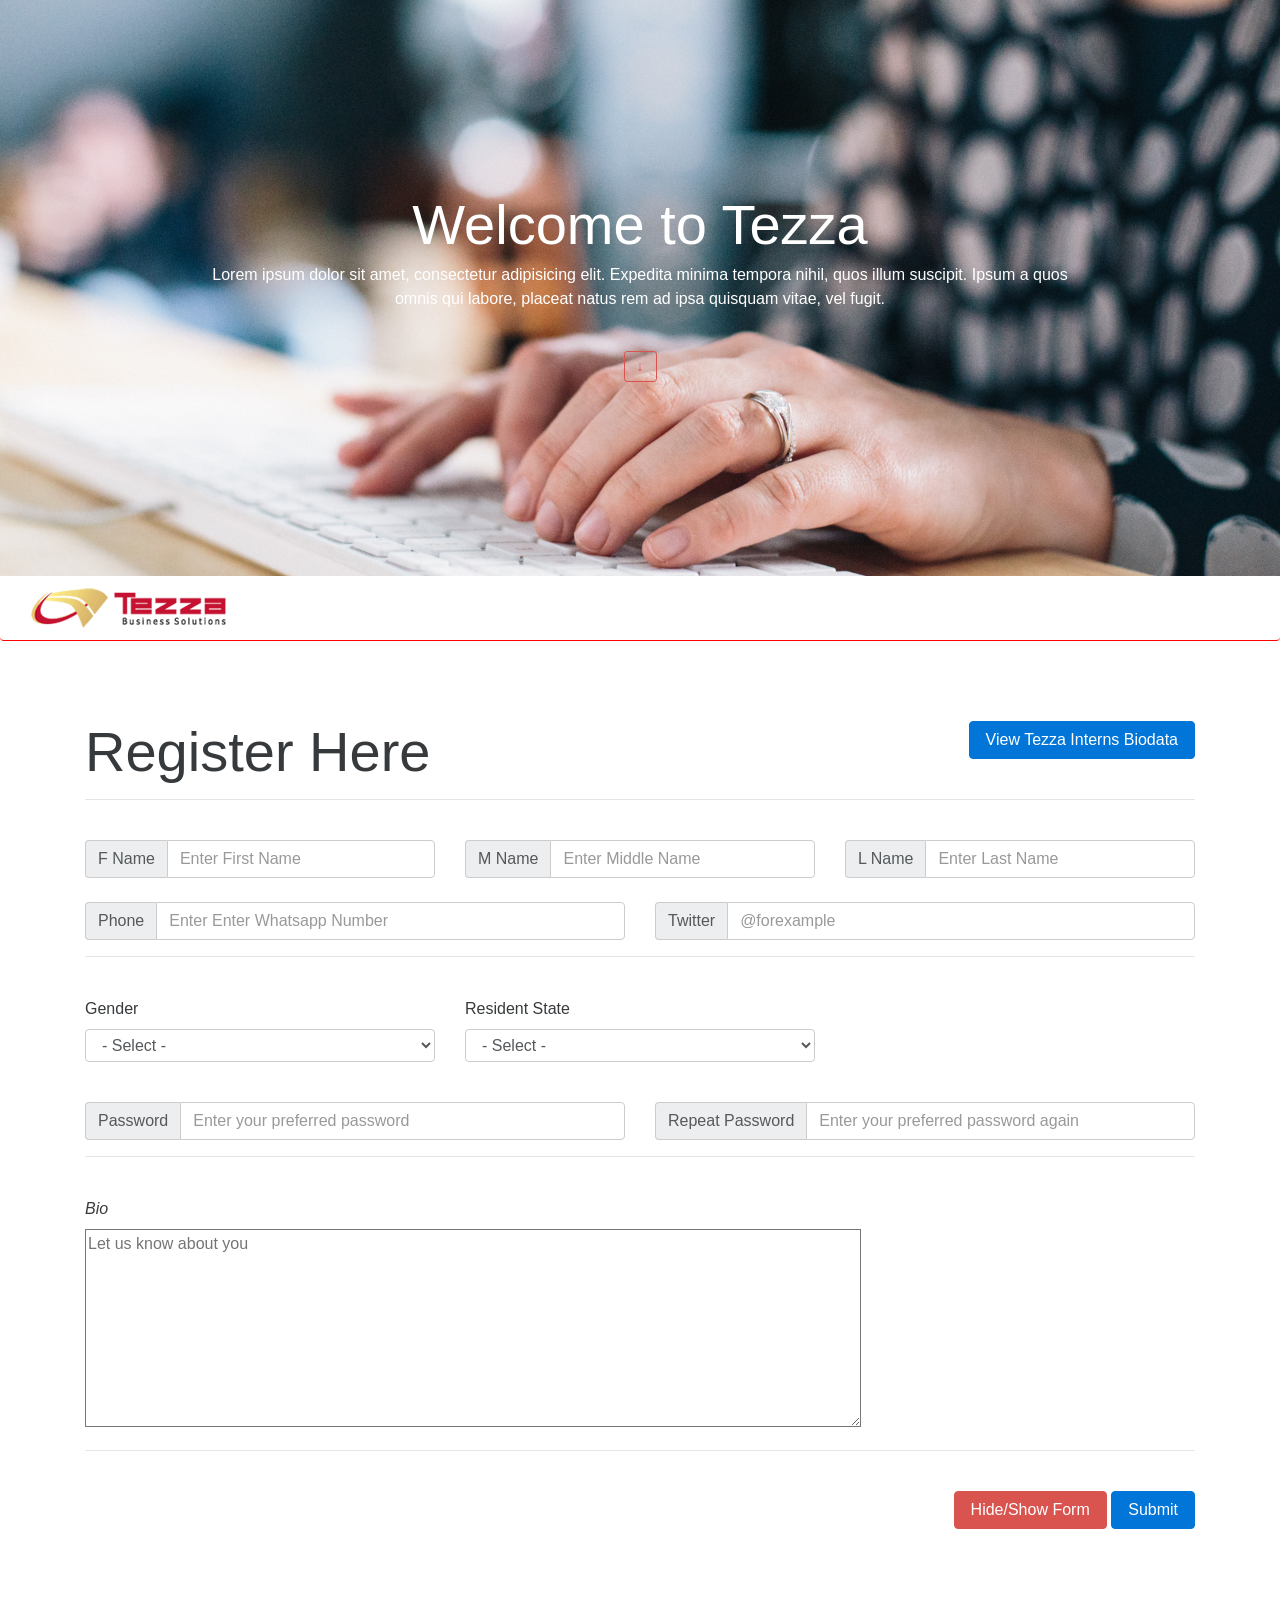
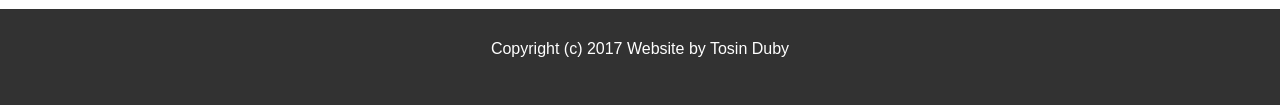
==== index.html @ f2ec456e "This is the first commit of this project" ====
<!DOCTYPE html>
<html lang="en">
  <head>
    <!-- Required meta tags always come first -->
    <meta charset="utf-8">
    <meta name="viewport" content="width=device-width, initial-scale=1, shrink-to-fit=no">
    <meta http-equiv="x-ua-compatible" content="ie=edge">

    <!-- Bootstrap CSS -->
    <link rel="stylesheet" href="bower_components/bootstrap/dist/css/bootstrap.min.css">

    <!-- Custom CSS -->
    <link rel="stylesheet" href="styles.css">

  </head>
  <body>

    <section id="cover">
        <div id="cover-caption">
            <div class="container">
                <div class="col-sm-10 col-sm-offset-1">
                  <!-- 'display' is new feature in Bootstrap 4 -->
                    <h1 class="display-4">Welcome to Tezza</h1>
                    <p>  Lorem ipsum dolor sit amet, consectetur adipisicing elit. Expedita minima tempora nihil, quos illum suscipit. Ipsum a quos omnis qui labore, placeat natus rem ad ipsa quisquam vitae, vel fugit.</p>

                    <br>

                    <!-- 'secondary-outline' is a new feature in BS4 -->
                    <a href="#nav-main" class="btn btn-danger-outline btn-sm" role="button">&darr;</a>
                </div>
            </div>
        </div>
    </section>

    <nav class="navbar navbar-default" id="nav-main">
  <div class="container-fluid">
    <div class="navbar-header">
      <a class="navbar-brand" href="#">
        <img alt="Brand" src="img/logo.jpg">
      </a>
    </div>
  </div>
</nav>

    <!-- <nav class="navbar navbar-light navbar-full" id="nav-main">

      <button class="navbar-toggler hidden-sm-up pull-xs-right" type="button" data-toggle="collapse" data-target="#startupNavbar">
        &#9776;
        </button>
        <a class="navbar-brand" href="#"><img src="img/logo.jpg" alt="startup.logo" height="26"></a>
         <div class="collapse navbar-toggleable-xs" id="startupNavbar">
           <ul class="nav navbar-nav pull-xs-right">
               <li class="nav-item active">
                   <a class="nav-link" href="#">Home <span class="sr-only">(current)</span></a>
               </li>
               <li class="nav-item">
                   <a class="nav-link" href="#">About</a>
               </li>
               <li class="nav-item">
                   <a class="nav-link" href="#">Contact</a>
               </li>
           </ul>

         </div>
    </nav> -->



    <section id="what-we-do">
         <div class="section-content">
             <div class="container">
               <div class="reg">
                 <h2 class="display-4">Register Here
                  <a href="viewdata.html">
                   <button class="btn btn-md btn-primary pull-xs-right">  View Tezza Interns Biodata
                   </button>
                   </a>
                 </h2>

              </div>

                 <hr>
                 <br>

                   <form action="php/insert.php" method="post">
                    <!-- 'hideform' to hide form in script.js -->
                     <div id="hideForm">
                     <!-- FIRST ROW -->
                     <div class="row">
                       <div class="col-md-4">
                         <div class="input-group input-group-md">
  <span class="input-group-addon" id="sizing-addon1">F Name</span>
  <input type="text" class="form-control" placeholder="Enter First Name" aria-describedby="sizing-addon1" required="required" name="fname">
  </div>
                        </div>
                       <div class="col-md-4">
                         <div class="input-group input-group-md">
  <span class="input-group-addon" id="sizing-addon2">M Name</span>
  <input type="text" class="form-control" placeholder="Enter Middle Name" aria-describedby="sizing-addon2" required="required" name="mname">
  </div>
                       </div>
                       <div class="col-md-4">
                         <div class="input-group input-group-md">
  <span class="input-group-addon" id="sizing-addon3">L Name</span>
  <input type="text" class="form-control" placeholder="Enter Last Name" aria-describedby="sizing-addon3" required="required" name="lname">
  </div>
                       </div>

                     </div>
                     <!-- END FIRST ROW -->

                     <br>

                     <!-- SECOND ROW -->
                     <div class="row">
                       <div class="col-md-6">
                         <div class="input-group input-group-md">
  <span class="input-group-addon" id="sizing-addon1">Phone</span>
  <input type="phone" class="form-control" placeholder="Enter Enter Whatsapp Number" aria-describedby="sizing-addon1" required="required" name="phone">
  </div>
                        </div>
                       <div class="col-md-6">
                         <div class="input-group input-group-md">
  <span class="input-group-addon" id="sizing-addon2">Twitter</span>
  <input type="text" class="form-control" placeholder="@forexample" aria-describedby="sizing-addon2" required="required" name="twitter">
  </div>
                       </div>

                     </div>
                     <!-- END SECOND ROW -->

                      <hr>
                                        <br>


                                        <!-- THIRD ROW -->
                                        <div class="row">
                                          <div class="col-md-4">
                                            <!-- Large button group -->
                                            <div class="form-group">
                              <label for="exampleSelect2">Gender</label>
                              <select class="form-control" name="gender" id="exampleSelect2" required="required">
                                <option value="" selected="selected">- Select -</option>
                                    <option value="Abuja FCT">Male</option>
                                    <option value="Abia">Female</option>
                                    <option value="Adamawa">Bisexual</option>
                              </select>
                              </div>
                                           </div>
                                          <div class="col-md-4">
                                            <!-- Large button group -->
                                            <div class="form-group" id="state">
                              <label for="exampleSelect2">Resident State</label>
                              <select class="form-control" name="state" id="exampleSelect2" required="required">
                                <option value="" selected="selected">- Select -</option>
                                    <option value="Abuja FCT">Abuja FCT</option>
                                    <option value="Abia">Abia</option>
                                    <option value="Adamawa">Adamawa</option>
                                    <option value="Akwa Ibom">Akwa Ibom</option>
                                    <option value="Anambra">Anambra</option>
                                    <option value="Bauchi">Bauchi</option>
                                    <option value="Bayelsa">Bayelsa</option>
                                    <option value="Benue">Benue</option>
                                    <option value="Borno">Borno</option>
                                    <option value="Cross River">Cross River</option>
                                    <option value="Delta">Delta</option>
                                    <option value="Ebonyi">Ebonyi</option>
                                    <option value="Edo">Edo</option>
                                    <option value="Ekiti">Ekiti</option>
                                    <option value="Enugu">Enugu</option>
                                    <option value="Gombe">Gombe</option>
                                    <option value="Imo">Imo</option>
                                    <option value="Jigawa">Jigawa</option>
                                    <option value="Kaduna">Kaduna</option>
                                    <option value="Kano">Kano</option>
                                    <option value="Katsina">Katsina</option>
                                    <option value="Kebbi">Kebbi</option>
                                    <option value="Kogi">Kogi</option>
                                    <option value="Kwara">Kwara</option>
                                    <option value="Lagos">Lagos</option>
                                    <option value="Nassarawa">Nassarawa</option>
                                    <option value="Niger">Niger</option>
                                    <option value="Ogun">Ogun</option>
                                    <option value="Ondo">Ondo</option>
                                    <option value="Osun">Osun</option>
                                    <option value="Oyo">Oyo</option>
                                    <option value="Plateau">Plateau</option>
                                    <option value="Rivers">Rivers</option>
                                    <option value="Sokoto">Sokoto</option>
                                    <option value="Taraba">Taraba</option>
                                    <option value="Yobe">Yobe</option>
                                    <option value="Zamfara">Zamfara</option>
                               <option value="Outside Nigeria">Outside Nigeria</option>
                              </select>
                              </div>
                                           </div>
                                           <div class="col-md-4">
                                             <!-- Large button group -->
                                             <div class="form-group" id="lgmt">
                               <label for="exampleSelect2">Local Gvnt</label>
                               <select class="form-control" name="lg" id="exampleSelect2" required="required">
                                 <option value="" selected="selected">- Select -</option>
                                     <option value="Abuja FCT">Male</option>
                                     <option value="Abia">Female</option>
                                     <option value="Adamawa">Bisexual</option>
                               </select>
                               </div>
                                            </div>

                                        </div>
                                        <!-- END THIRD ROW -->

                     <br>

                     <!-- FOURTH ROW -->
                     <div class="row">
                       <div class="col-md-6">
                         <div class="input-group input-group-md">
  <span class="input-group-addon" id="sizing-addon4">Password</span>
  <input type="password" class="form-control" placeholder="Enter your preferred password" aria-describedby="sizing-addon4" required="required" name="password">
  </div>
                       </div>
                       <div class="col-md-6">
                         <div class="input-group input-group-md">
  <span class="input-group-addon" id="sizing-addon5">Repeat Password</span>
  <input type="password" class="form-control" placeholder="Enter your preferred password again" aria-describedby="sizing-addon5" required="required" name="rpassword">
  </div>
                       </div>

                     </div>
                     <!-- END FOURTH ROW -->
                  <hr>
                  <br>

                     <!-- Last ROW -->
                     <div class="row">
                       <div class="col-md-12">
                         <label for="home"><i>  Bio</i></label>
                         <div class="input-group input-group-md">
  <textarea name="bio" rows="8" cols="80" placeholder="Let us know about you" id="home" required="required"></textarea>
  </div>
                       </div>

                     </div>
                     <!-- END lAST ROW -->

                     <hr>
                      </div>
                     <br>
                      <div class="btns pull-xs-right">
                        <button type="Submit" class="btn btn-md btn-danger" id="cancel"> Hide/Show Form </button>
                        <button type="Submit" class="btn btn-md btn-primary" id="submit"> Submit </button>
                      </div>

                   </form>


             </div>
         </div>
    </section>

    <footer class="mbr-small-footer mbr-section mbr-section-nopadding" id="footer1-9" style="background-color: rgb(50, 50, 50); padding-top: 1.75rem; padding-bottom: 1.75rem;">

<div class="container">
    <p class="text-xs-center" style="color:#fff;">Copyright (c) 2017 Website by Tosin Duby</p>
</div>
</footer>

    <!-- jQuery first, then Bootstrap JS. -->
    <script src="https://ajax.googleapis.com/ajax/libs/jquery/2.1.4/jquery.min.js"></script>
    <script src="bower_components/bootstrap/dist/js/bootstrap.min.js"></script>
    <script src="js/script.js">  </script>
  </body>
</html>
---- styles.css ----
/* Styles.css*/

html,
body {
	height: 80%;
}

nav {
	border-bottom: solid 1px red;
}

.nav-item{
	border-right: solid 1px red;
	margin-left: 5px;
}

.arrow-down {
	border: solid 1px white;
}

img {
	max-width: 100%;
}
/* Cover*/

#cover {
	background: #222 url('img/programming.jpg') center center no-repeat;
	background-size: cover;
	color: white;
	height: 100%;
	text-align: center;

	/* New Proprties in B4 below*/
	display: flex;
	align-items: center;
}

#cover-caption {
	width: 100%;
}

.section-content {
	/* a rem is relative to the root of the html tag. This means it is defined by the default font size of the <html> tag in the homepage. A default html tag has a font size of 16px, therefore, 1rem = 16px. If the size is changed to , say, 22px, then 1rem = 22px. This is a new property added to Bootstrap 4*/

	padding: 5rem /* 80px/16px = 5rem */ 0 ;
}

#about {
	background: url('img/girlincar.jpg') center center no-repeat;
	background-size: cover;
}

.about-text {
	background: rgba(0, 0, 0, 0.46);
	color: white;
	padding: 1.875rem;
	border-bottom-right-radius: 50%;
}

.logo .btns {
	display: inline-block;

}

/*#carousel {
	height: 20%;
}*/
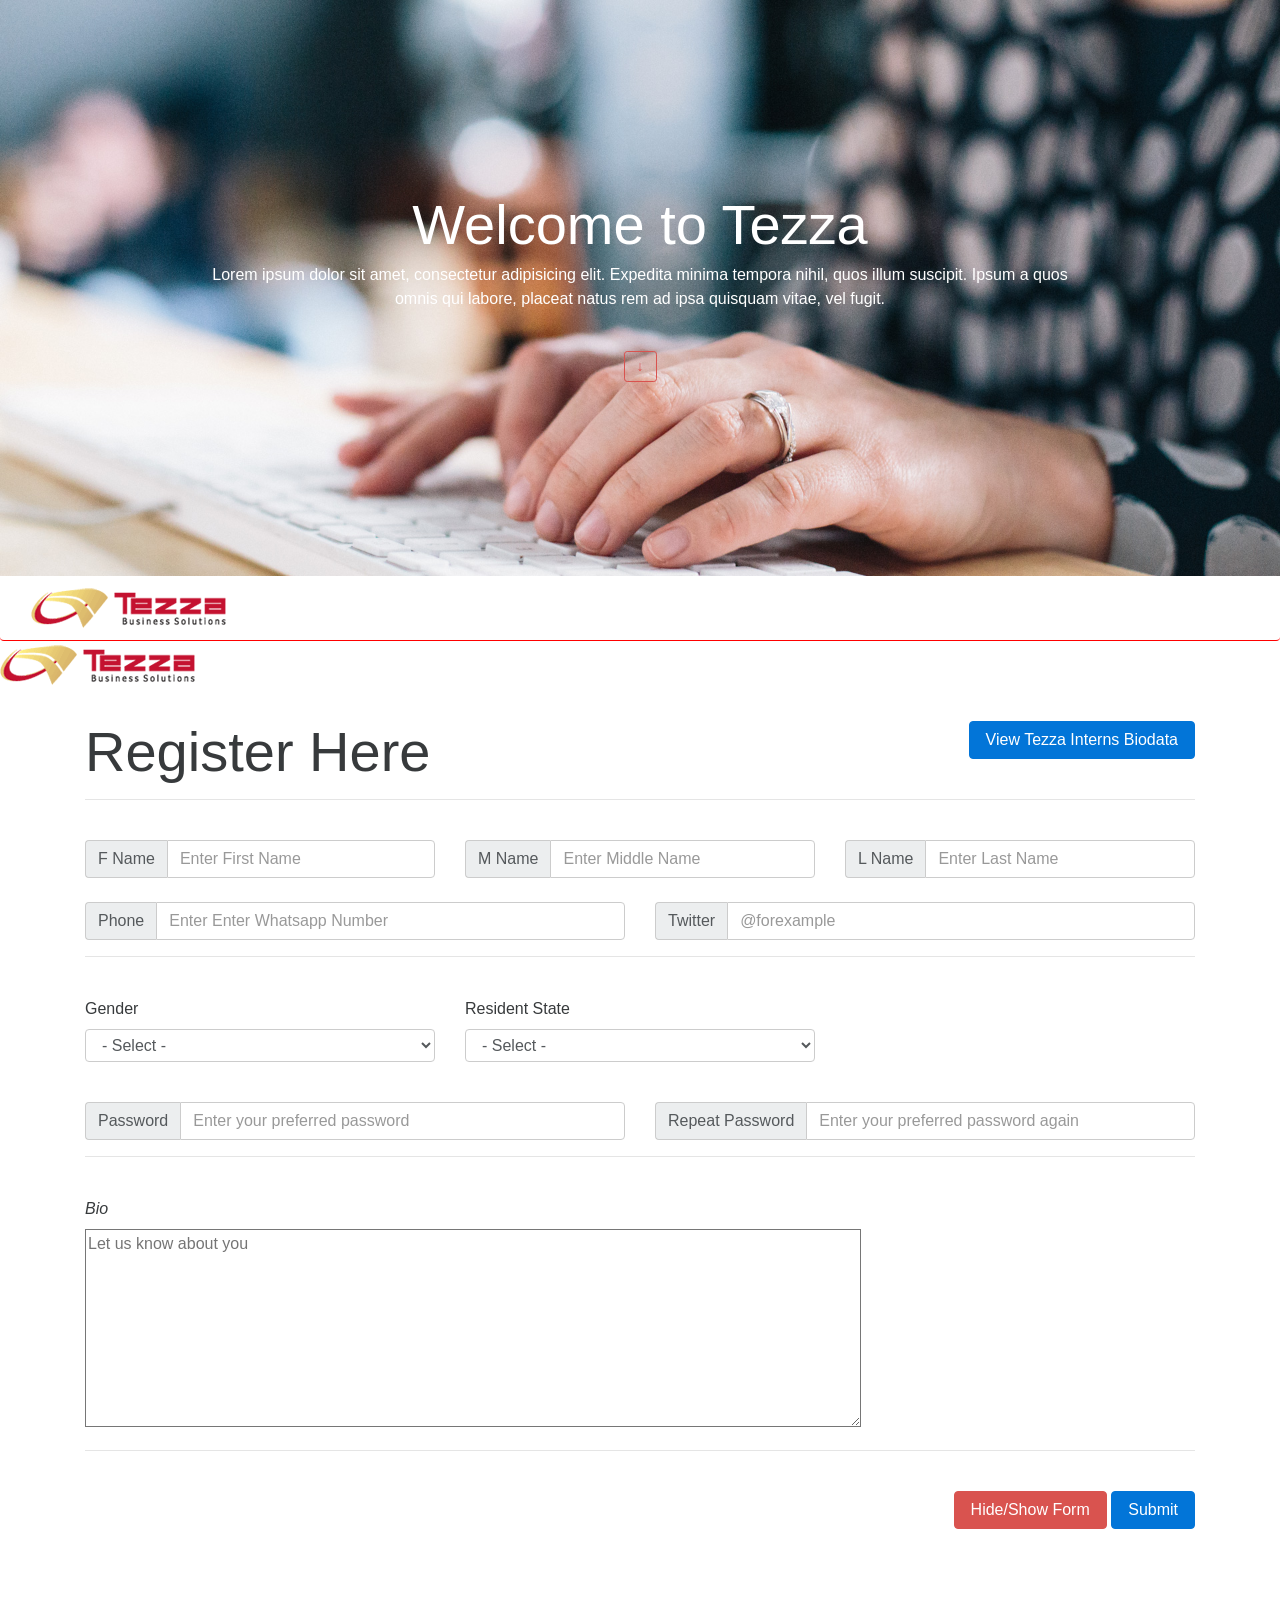
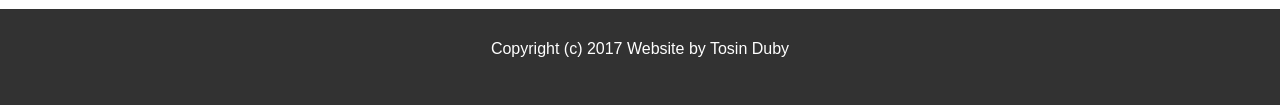
==== commit dc0f9787: "This Kelvin work is dumb" ====
--- a/index.html
+++ b/index.html
@@ -42,27 +42,13 @@
   </div>
 </nav>
 
-    <!-- <nav class="navbar navbar-light navbar-full" id="nav-main">
-
-      <button class="navbar-toggler hidden-sm-up pull-xs-right" type="button" data-toggle="collapse" data-target="#startupNavbar">
-        &#9776;
-        </button>
-        <a class="navbar-brand" href="#"><img src="img/logo.jpg" alt="startup.logo" height="26"></a>
-         <div class="collapse navbar-toggleable-xs" id="startupNavbar">
-           <ul class="nav navbar-nav pull-xs-right">
-               <li class="nav-item active">
-                   <a class="nav-link" href="#">Home <span class="sr-only">(current)</span></a>
-               </li>
-               <li class="nav-item">
-                   <a class="nav-link" href="#">About</a>
-               </li>
-               <li class="nav-item">
-                   <a class="nav-link" href="#">Contact</a>
-               </li>
-           </ul>
-
-         </div>
-    </nav> -->
+  <div class="navbar-header">
+      <a class="navbar-brand" href="#">
+        <img alt="Brand" src="img/logo.jpg">
+      </a>
+    </div>
+
+<!-- Added a new comment cos of github -->
 
 
 
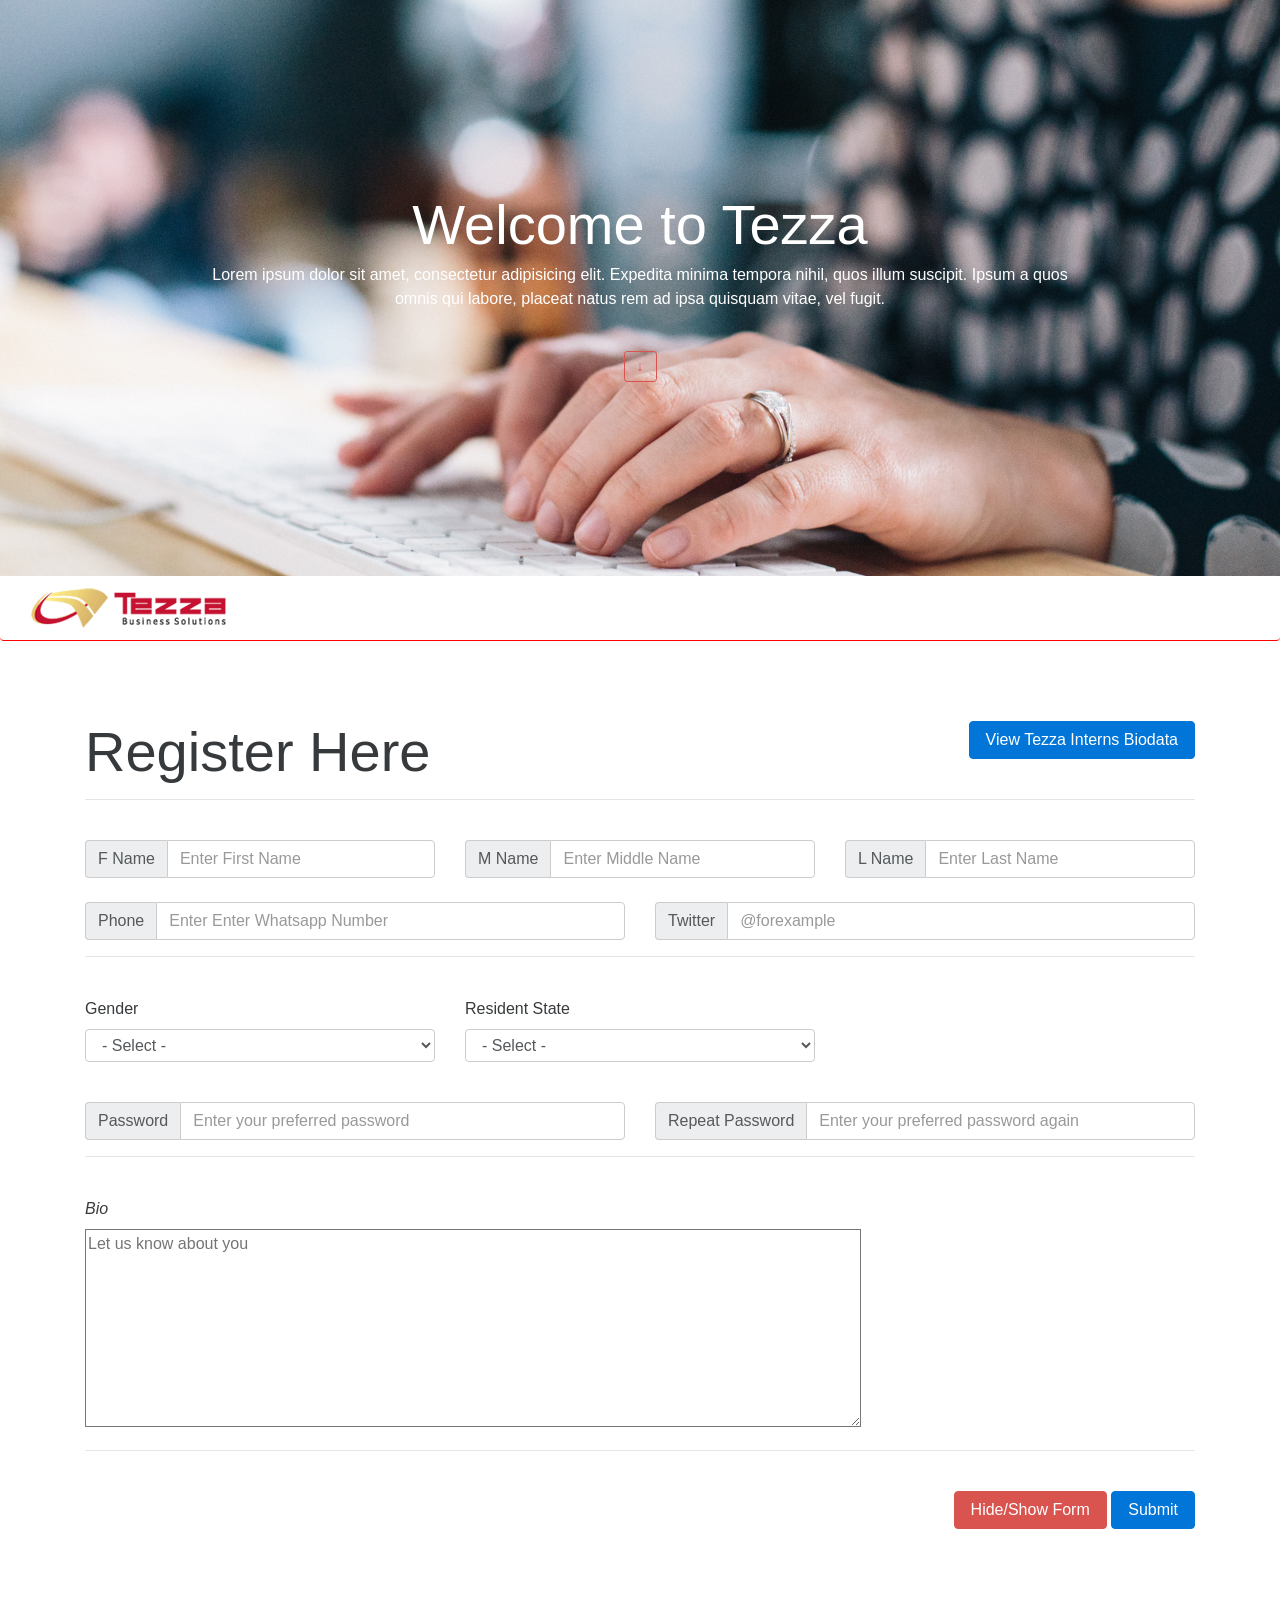
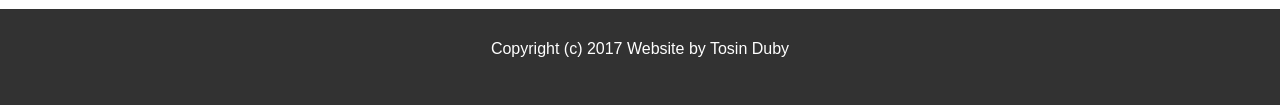
==== commit 6a1fc77d: "Revert back to my old version" ====
--- a/index.html
+++ b/index.html
@@ -41,12 +41,6 @@
     </div>
   </div>
 </nav>
-
-  <div class="navbar-header">
-      <a class="navbar-brand" href="#">
-        <img alt="Brand" src="img/logo.jpg">
-      </a>
-    </div>
 
 <!-- Added a new comment cos of github -->
 
